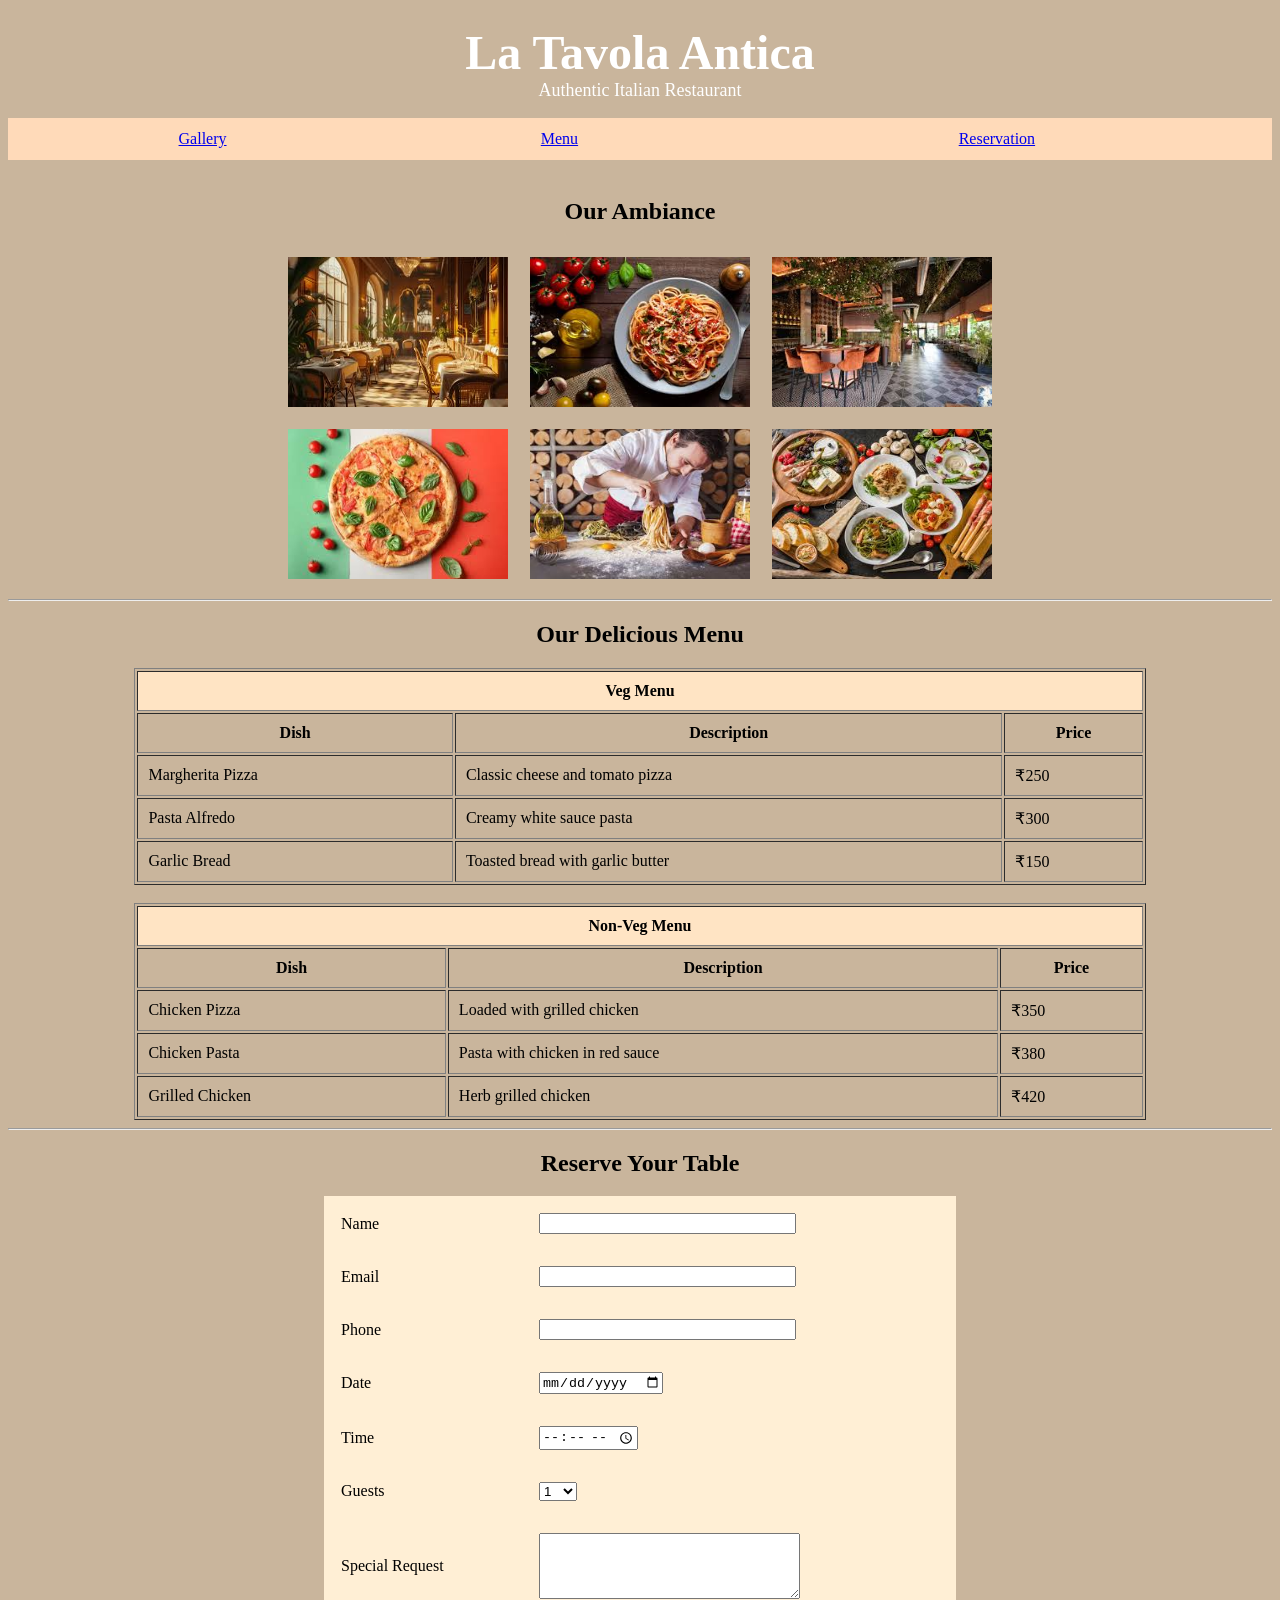
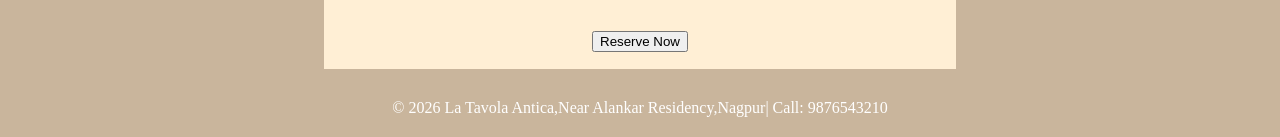
==== index.html @ 4d1c14f7 "final commit" ====
<html>
<head>
<title></title>
<meta charset="UTF-8">
</head>
<body bgcolor="#C9B59C">
<table width="100%" cellpadding="15">
<tr>
<td align="center">
<font color="white" size="7"><b>La Tavola Antica</b></font><br>
<font color="white" size="4">Authentic Italian Restaurant</font>
</td>
</tr>
</table>
<table width="100%" bgcolor="#FFDAB9" cellpadding="10">
<tr align="center">
<td><a href="#gallery">Gallery</a></td>
<td><a href="#menu">Menu</a></td>
<td><a href="#reservation">Reservation</a></td>
</tr>
</table>
<br>
<h2 align="center" id="gallery">Our Ambiance</h2>

<table align="center" cellpadding="10">
<tr>
<td><img src="wdl exp 1.jpg" width="220" height="150"></td>
<td><img src="wdl exp 3.jpg" width="220" height="150"></td>
<td><img src="exp img wdl 2.jpg" width="220" height="150"></td>
</tr>
<tr>
<td><img src="wdl exp 4.jpg" width="220" height="150"></td>
<td><img src="wdl 7.jpg" width="220" height="150"></td>
<td><img src="images (11).jpg" width="220" height="150"></td>
</tr>
</table>
<hr>
<h2 align="center" id="menu">Our Delicious Menu</h2>
<table width="80%" align="center" border="1" cellpadding="10">
<tr bgcolor="#FFE4C4">
<th colspan="3">Veg Menu</th>
</tr>
<tr>
<th>Dish</th>
<th>Description</th>
<th>Price</th>
</tr>
<tr>
<td>Margherita Pizza</td>
<td>Classic cheese and tomato pizza</td>
<td>₹250</td>
</tr>
<tr>
<td>Pasta Alfredo</td>
<td>Creamy white sauce pasta</td>
<td>₹300</td>
</tr>
<tr>
<td>Garlic Bread</td>
<td>Toasted bread with garlic butter</td>
<td>₹150</td>
</tr>
</table>

<br>

<table width="80%" align="center" border="1" cellpadding="10">
    <tr bgcolor="#FFE4C4">
<th colspan="3">Non-Veg Menu</th>
</tr>
<tr>
<th>Dish</th>
<th>Description</th>
<th>Price</th>
</tr>
<tr>
<td>Chicken Pizza</td>
<td>Loaded with grilled chicken</td>
<td>₹350</td>
</tr>
<tr>
<td>Chicken Pasta</td>
<td>Pasta with chicken in red sauce</td>
<td>₹380</td>
</tr>
<tr>
<td>Grilled Chicken</td>
<td>Herb grilled chicken</td>
<td>₹420</td>
</tr>
</table>

<hr>

<h2 align="center" id="reservation">Reserve Your Table</h2>

<table align="center" bgcolor="#FFEFD5" cellpadding="15" width="50%">
<form>
<tr>
<td>Name</td>
<td><input type="text" size="30" required></td>
</tr>
<tr>
<td>Email</td>
<td><input type="email" size="30" required></td>
</tr>
<tr>
<td>Phone</td>
<td><input type="tel" size="30" required></td>
</tr>
<tr>
<td>Date</td>
<td><input type="date" required></td>
</tr>
<tr>
<td>Time</td>
<td><input type="time" required></td>
</tr>
<tr>
<td>Guests</td>
<td>
<select>
<option>1</option>
<option>2</option>
<option>3</option>
<option>4</option>
<option>5</option>
<option>6+</option>
</select>
</td>
</tr>
<tr>
<td>Special Request</td>
<td><textarea rows="4" cols="30"></textarea></td>
</tr>
<tr>
<td colspan="2" align="center">
<input type="submit" value="Reserve Now">
</td>
</tr>
</form>
</table>
<br>
<table width="100%" cellpadding="10">
<tr>
<td align="center">
<font color="white">© 2026 La Tavola Antica,Near Alankar Residency,Nagpur| Call: 9876543210</font>
</td>
</tr>
</table>
</body>
</html>
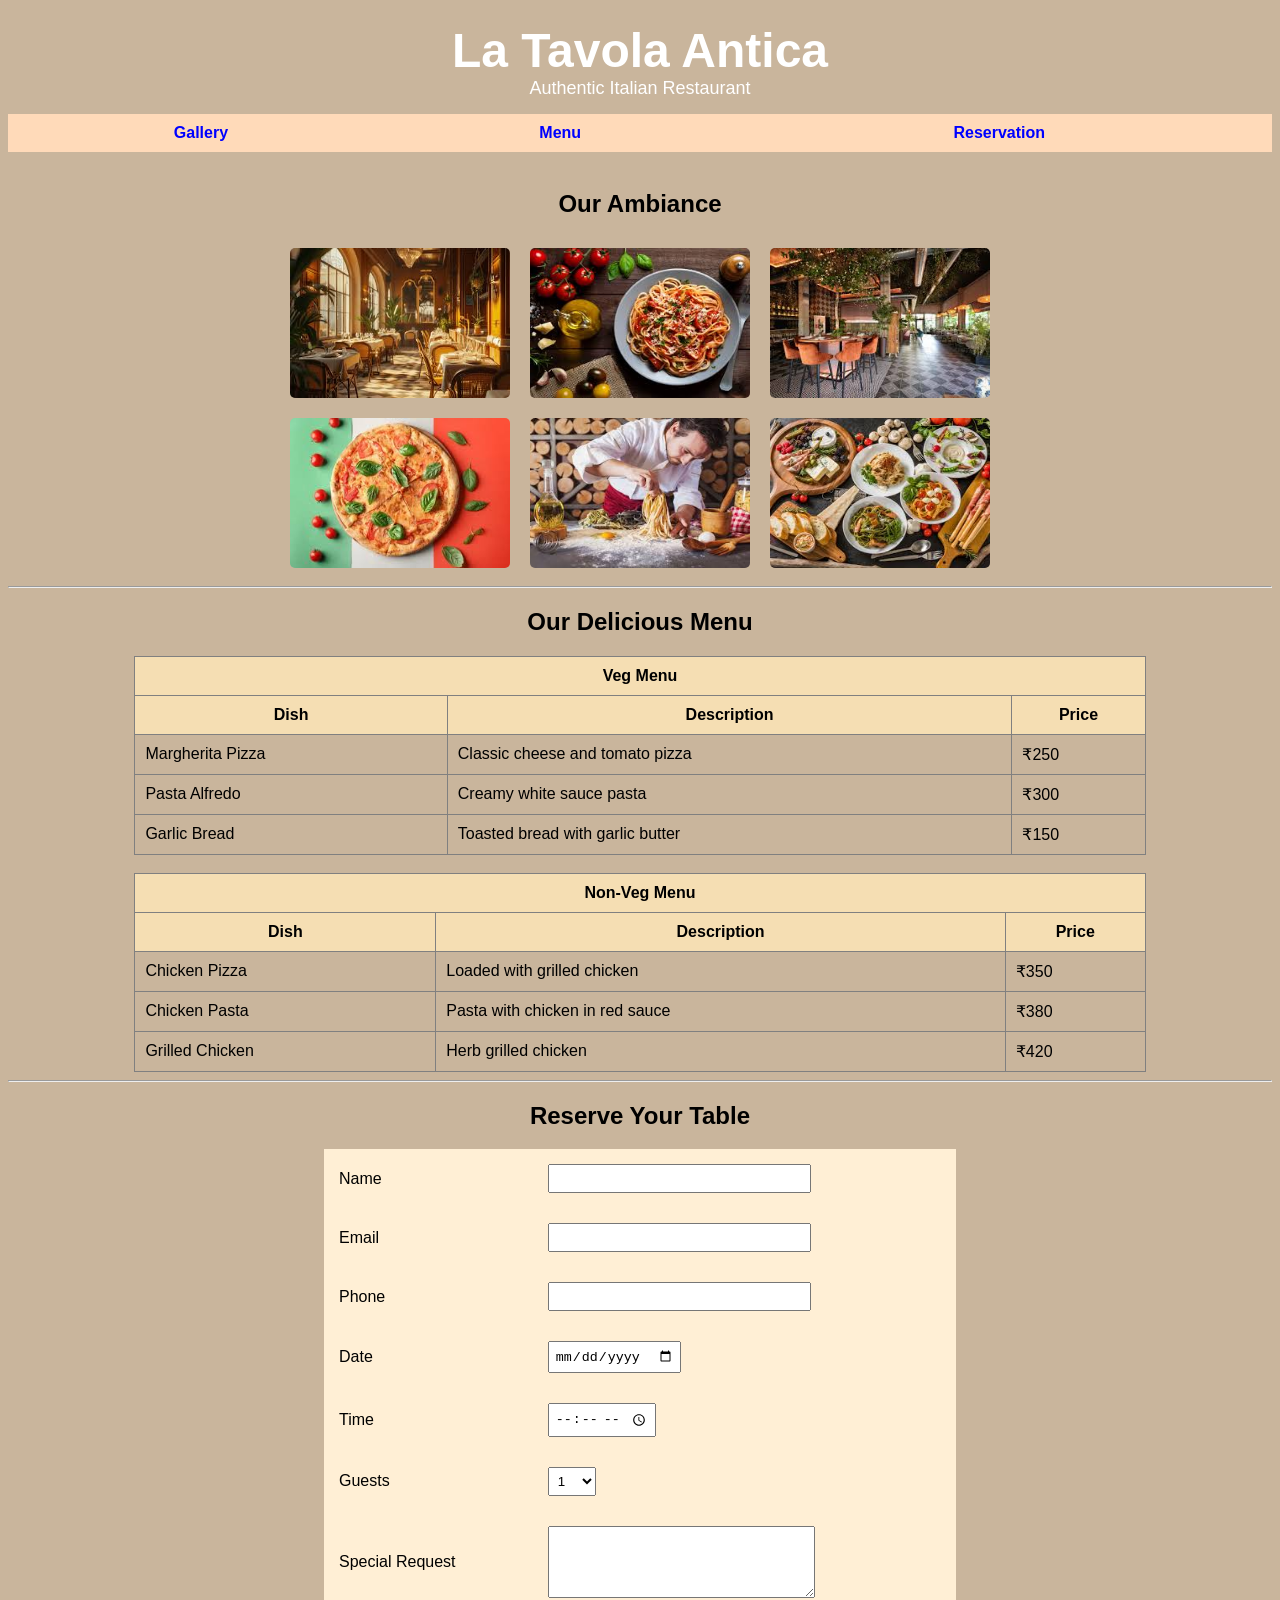
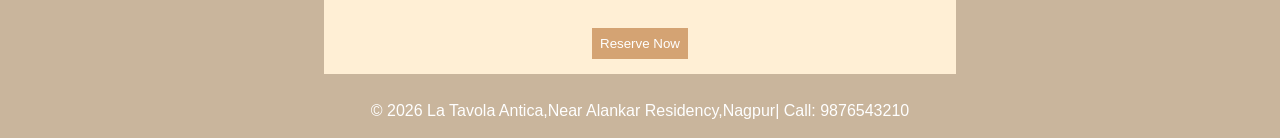
==== commit b1894da4: "delete" ====
--- a/index.html
+++ b/index.html
@@ -1,7 +1,7 @@
 <html>
 <head>
-<title></title>
-<meta charset="UTF-8">
+<title>Experimental mode 1</title>
+<link rel="stylesheet" href="file.css">
 </head>
 <body bgcolor="#C9B59C">
 <table width="100%" cellpadding="15">
--- a/file.css
+++ b/file.css
@@ -0,0 +1,53 @@
+body{
+    background-color:#C9B59C;
+    font-family: Arial;
+}
+
+a{
+    text-decoration:none;
+    color:blue;
+    font-weight:bold;
+    padding:8px;
+}
+
+a:hover{
+    background-color:burlywood;
+    color:white;
+    border-radius:5px;
+}
+
+img{
+    border-radius:5px;
+    transition:0.3s;
+}
+
+img:hover{
+    transform:scale(1.05);
+}
+
+
+table{
+    border-collapse:collapse;
+}
+
+th{
+    background-color:wheat;
+}
+
+
+input, select, textarea{
+    padding:5px;
+}
+
+
+input[type="submit"]{
+    background-color:#d4a373;
+    color:white;
+    border:none;
+    padding:8px;
+}
+
+input[type="submit"]:hover{
+    background-color:#b5835a;
+
+}
